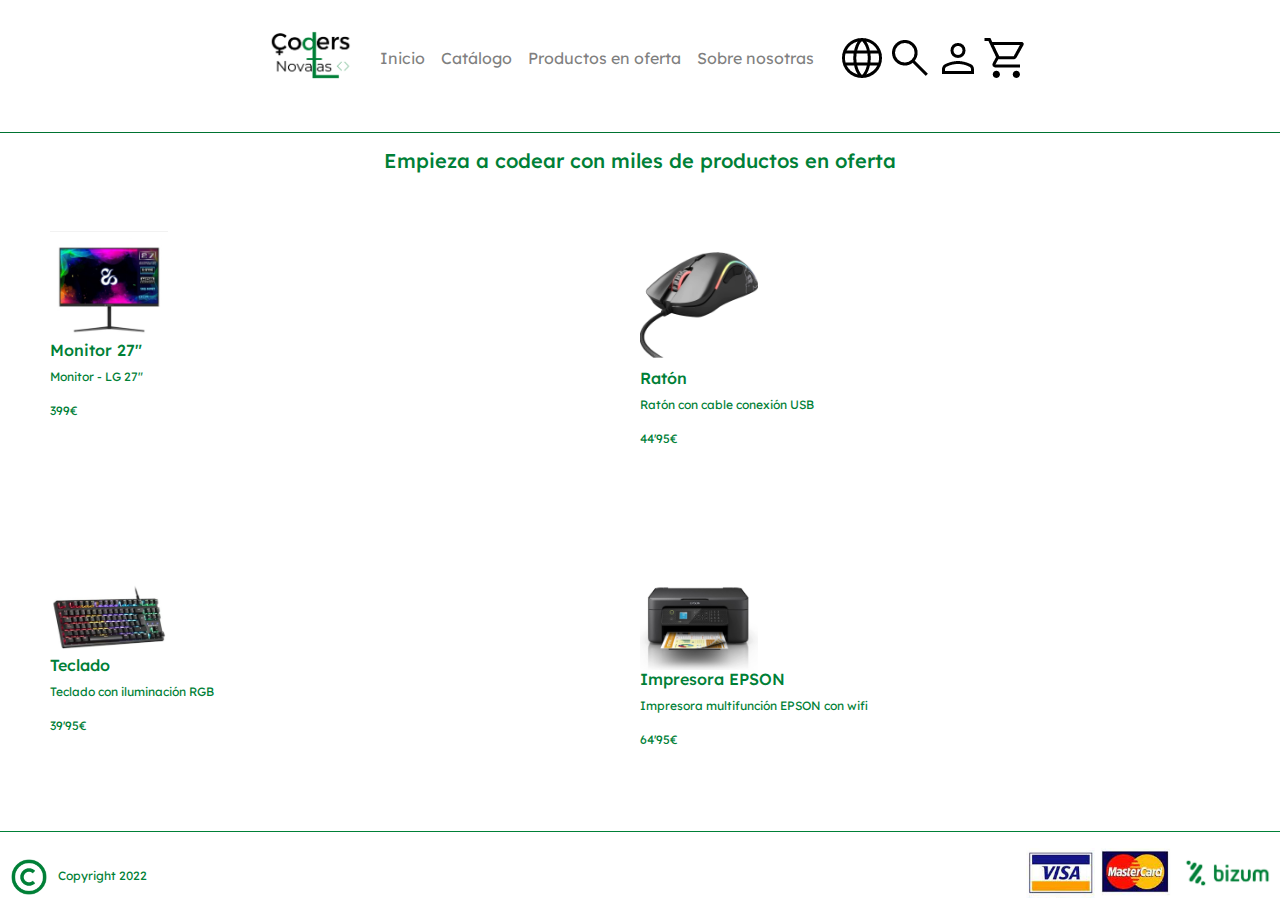
==== catalog.html @ 0b901c25 "create catalog" ====
<!DOCTYPE html>
<html lang="es">
<head>
    <meta charset="UTF-8">
    <meta http-equiv="X-UA-Compatible" content="IE=edge">
    <meta name="viewport" content="width=device-width, initial-scale=1.0">
    <link rel="stylesheet" href="./css/header.css">
    <link href="./css/style.css" rel="stylesheet">
    <link rel="stylesheet" href="./css/footer.css">
    <link rel="stylesheet" href="./css/catalog.css">
    <link rel="stylesheet" href="https://maxcdn.bootstrapcdn.com/bootstrap/4.0.0/css/bootstrap.min.css" integrity="sha384-Gn5384xqQ1aoWXA+058RXPxPg6fy4IWvTNh0E263XmFcJlSAwiGgFAW/dAiS6JXm" crossorigin="anonymous">
    <style>
      @import url('https://fonts.googleapis.com/css2?family=Lexend&display=swap');
    </style>
    <title>Buy-it Las Coders Novatas</title>
</head>
<body>
    
    <header>
        <!--Container de todo el header-->
        <div class="containerHeader">
    <!--menú hamburguesa-->

          <nav class="navbar navbar-expand-sm navbar-light menuCoders">
            <button class="navbar-toggler" type="button" data-toggle="collapse" data-target="#opciones">
              <span class="navbar-toggler-icon"></span>
            </button>
      <!--logotipo-->  
                <a class="navbar-brand" href="#">
                  <img src="./images/logo bueno novatas.png" width="90" height="90" alt="">
                </a>
                <!--enlaces-->
                <div class="collapse navbar-collapse menuCoders" id="opciones">   
                  <ul class="navbar-nav menuCoders">
                    <li class="nav-item menuCoders">
                      <a class="nav-link" href="./index.html">Inicio</a>
                    </li>
                    <li class="nav-item">
                      <a class="nav-link" href="./webpages/catalog.html">Catálogo</a>
                    </li>
                    <li class="nav-item">
                      <a class="nav-link" href="./webpages/product.html">Productos en oferta</a>
                    </li>
                    <li class="nav-item">
                      <a class="nav-link" href="./webpages/aboutUs.html">Sobre nosotras</a>
                    </li>            
                  </ul>
                </div>
              </nav>
                  <!--iconos del menu-->
                  <a href=""><img src="./images/iconLanguage.png" alt="Idioma"></a>
                  <a href=""><img src="./images/iconSearch.png" alt="Buscar"></a>
                  <a href=""><img src="./images/iconUser.png" alt="Usuario"></a>
                  <a href=""><img src="./images/iconShopCart.png" alt="Cesta"></a>
        </div> 
        <hr class="line">  
    </header>
    

    <main>
        <h5>Empieza a codear con miles de productos en oferta</h5>
          <div class="containerCatalog">
            <div class="line1"> 
              <div class="monitor">
                <img src="./images/monitor.jpg" width="20%" alt="monitor">
                <h6>
                  Monitor 27"
                </h6>
                <p>
                  Monitor - LG 27" 
                </p>
                <p>
                  399€
                </p>
              </div>
              <div class="mouse">
                <img src="./images/raton2.jpg" width="20%" alt="ratón">
                <h6>
                  Ratón 
                </h6>
                <p>
                  Ratón con cable conexión USB
                </p>
                <p>
                  44'95€
                </p>
              </div>
            </div>

            <div class="line2">            
              <div class="keyboard">
                <img src="./images/teclado1.jpg" width="20%" alt="teclado">
                <h6>
                  Teclado
                </h6>
                <p>
                  Teclado con iluminación RGB
                </p>
                <p>
                  39'95€
                </p>

              </div>
              <div class="printer">
                <img src="./images/Impresora 1.jpg" width="20%" alt="impresora">
                <h6>
                  Impresora EPSON
                </h6>
                <p>
                  Impresora multifunción EPSON con wifi
                </p>
                <p>
                  64'95€
                </p>

              </div>
            </div>
          </div>
    </main>

    <footer>
        <hr class="lineFooter">
        <div class="containerFooter">
            <div class="copyright">
                <p><img width="10%" src="./images/copyright.png" alt="copyright">Copyright 2022</p>
            </div>
            <div class="imagesPay">
                <img width="10%" src="./images/visa.png" alt="visa">
                <img width="10%" src="./images/mastercard.png" alt="mastercard">
                <img width="15%" src="./images/Bizum.png" alt="bizum">
            </div>
        </div>
    </footer>
        <script src="https://code.jquery.com/jquery-3.2.1.slim.min.js" integrity="sha384-KJ3o2DKtIkvYIK3UENzmM7KCkRr/rE9/Qpg6aAZGJwFDMVNA/GpGFF93hXpG5KkN" crossorigin="anonymous"></script>
        <script src="https://cdnjs.cloudflare.com/ajax/libs/popper.js/1.12.9/umd/popper.min.js" integrity="sha384-ApNbgh9B+Y1QKtv3Rn7W3mgPxhU9K/ScQsAP7hUibX39j7fakFPskvXusvfa0b4Q" crossorigin="anonymous"></script>
        <script src="https://maxcdn.bootstrapcdn.com/bootstrap/4.0.0/js/bootstrap.min.js" integrity="sha384-JZR6Spejh4U02d8jOt6vLEHfe/JQGiRRSQQxSfFWpi1MquVdAyjUar5+76PVCmYl" crossorigin="anonymous"></script>
</body>
</html>
---- css/header.css ----
*{
    font-family: lexend;
    color: #008037;
    /* background-color: #fff; */
}
a{
    color:#008037;
}
.line{
    background-color: #008037;
}

/* .navbar-toggler{
    background-color: #fff !important; 
}
.nav-item{
    background-color: #fff;
}
.navbar-nav{
    background-color: #fff;
}

.navbar-brand{
    background-color: #fff;
}
.collapse navbar-collapse{
    background-color: #fff;
}
.navbar navbar-expand-sm navbar-light bg-light{
    background-color: #fff;
}
.navbar-toggler-icon{
    background-color: #fff;
}
/* .menuCoders{
    background: #fff !important;
} */

.containerHeader{
    display: flex;
    justify-content: center;
    color: #008037;
    align-items: center;
    /* justify-content: space-between; */
}

.menuCoders{
    color: #008037;
}
---- css/style.css ----
* {
    font-family: 'Lexend', sans-serif;
}

.containerSectionCard {
    background-color: blueviolet;
}

.containerCard{
    display: flex;
    flex-direction: row;
    flex-wrap: wrap;
    justify-content: space-around;
    border-width: 0px !important;
    border-color: none !important;
    border-radius: 0rem !important;
    /*border-color: none;*/
    background-color: yellow;
}

.cardBody {
    border-color: white;
}

.colorButton {
    background-color: #008037 !important;
    border-color: #008037 !important;
}

/*Estos son los botones del slider de la página principal*/
.containerCarousel {
    display: flex;
    flex-direction: row;
    flex-wrap: wrap;
    justify-content: space-around;
}

.buttonPrev {
    border-bottom: #008037 !important;
}

.carousel-control-next {
    color: #008037
}

.containerSlide {
    background-color: blue;
}
---- css/footer.css ----
p{
    color: #008037;
    font-size: 12px;
}
.lineFooter{
    border-color: #008037;
/*     border-width: 20px;
 */}

.containerFooter{
display: flex;
}
.copyright{
    text-align: left;
}
.imagesPay{
    text-align: right;
}
---- css/catalog.css ----
/* .monitor{
    display: flex;

    align-items: center;

    
} */
.line1{
    display: flex;
    flex-direction: row;
    /* justify-content: center; */
    /* align-items: stretch; */
    align-content: center;
    /* background-color: chartreuse; */
    padding: 50px;
    }
.line2{
        display: flex;
        flex-direction: row;
        justify-content: center;
        align-items: center;
        padding: 50px;
        }
h5{
    /* padding:50px; */
    text-align: center;
}
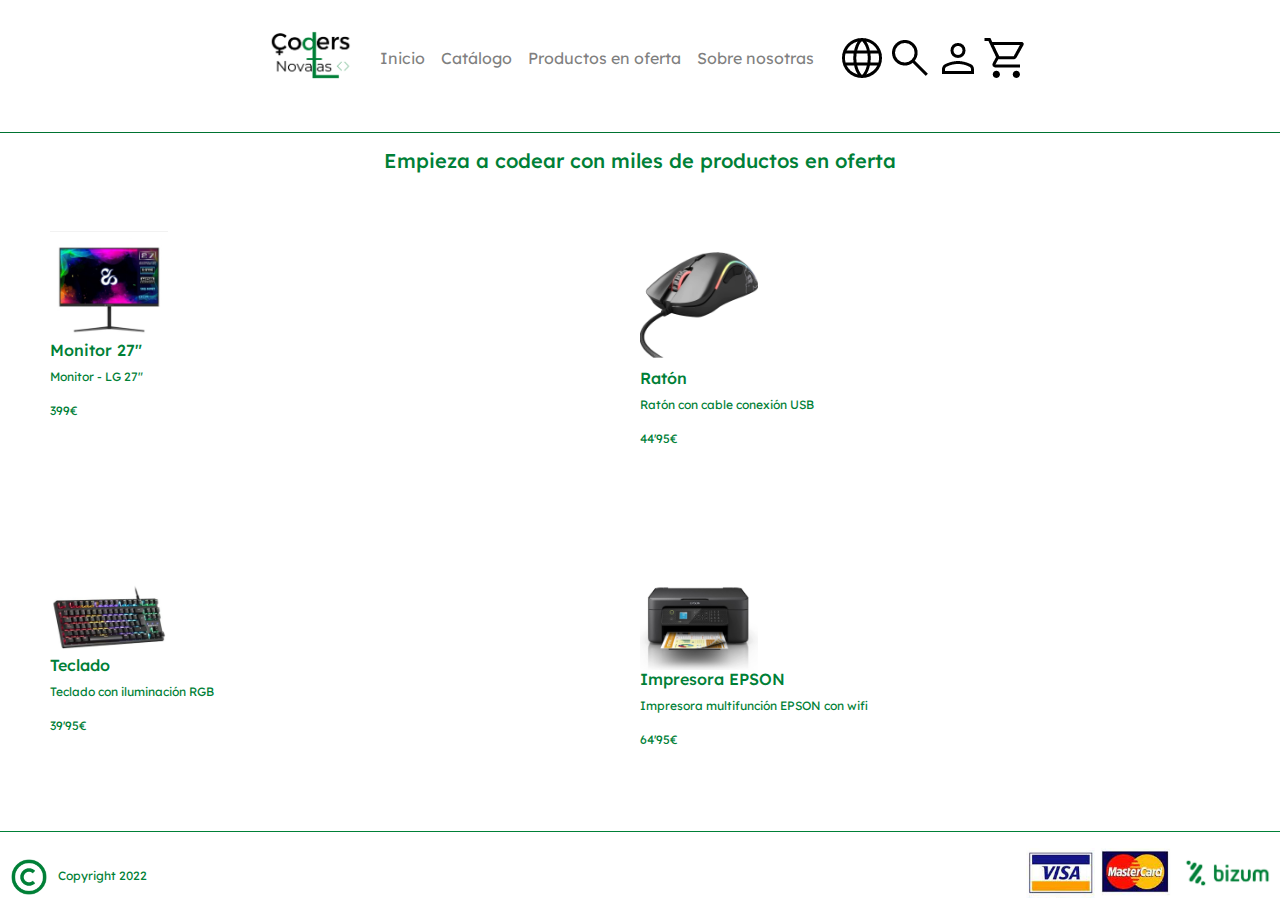
==== commit 38cfed57: "update catalog" ====
--- a/catalog.html
+++ b/catalog.html
@@ -36,13 +36,13 @@
                       <a class="nav-link" href="./index.html">Inicio</a>
                     </li>
                     <li class="nav-item">
-                      <a class="nav-link" href="./webpages/catalog.html">Catálogo</a>
+                      <a class="nav-link" href="./catalog.html">Catálogo</a>
                     </li>
                     <li class="nav-item">
-                      <a class="nav-link" href="./webpages/product.html">Productos en oferta</a>
+                      <a class="nav-link" href="./product.html">Productos en oferta</a>
                     </li>
                     <li class="nav-item">
-                      <a class="nav-link" href="./webpages/aboutUs.html">Sobre nosotras</a>
+                      <a class="nav-link" href="./aboutUs.html">Sobre nosotras</a>
                     </li>            
                   </ul>
                 </div>
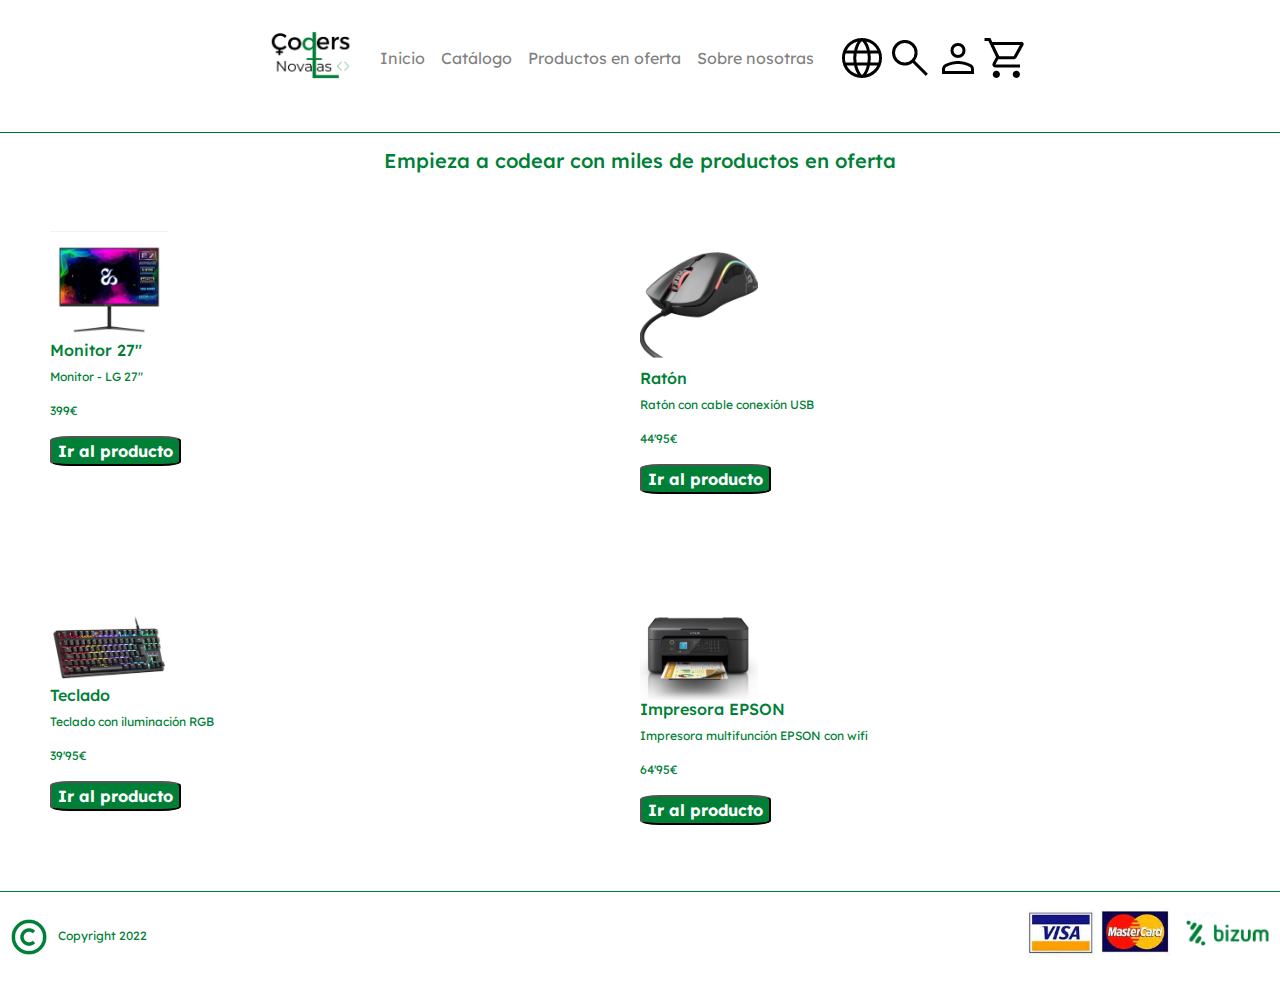
==== commit 1c26659a: "add button" ====
--- a/catalog.html
+++ b/catalog.html
@@ -72,6 +72,9 @@
                 <p>
                   399€
                 </p>
+                <a href="./product.html">
+                  <button class="button">Ir al producto</button>
+              </a>
               </div>
               <div class="mouse">
                 <img src="./images/raton2.jpg" width="20%" alt="ratón">
@@ -84,6 +87,9 @@
                 <p>
                   44'95€
                 </p>
+                <a href="#">
+                  <button class="button">Ir al producto</button>
+              </a>
               </div>
             </div>
 
@@ -99,6 +105,9 @@
                 <p>
                   39'95€
                 </p>
+                <a href="#">
+                  <button class="button">Ir al producto</button>
+              </a>
 
               </div>
               <div class="printer">
@@ -112,6 +121,9 @@
                 <p>
                   64'95€
                 </p>
+                <a href="#">
+                  <button class="button">Ir al producto</button>
+              </a>
 
               </div>
             </div>
--- a/css/catalog.css
+++ b/css/catalog.css
@@ -30,4 +30,11 @@
 h5{
     /* padding:50px; */
     text-align: center;
+}
+
+.button{
+    color: #FFFFFF;
+    font-weight: bold;
+    background-color: #008037;
+    border-radius: 15% 15% 15% 15%;
 }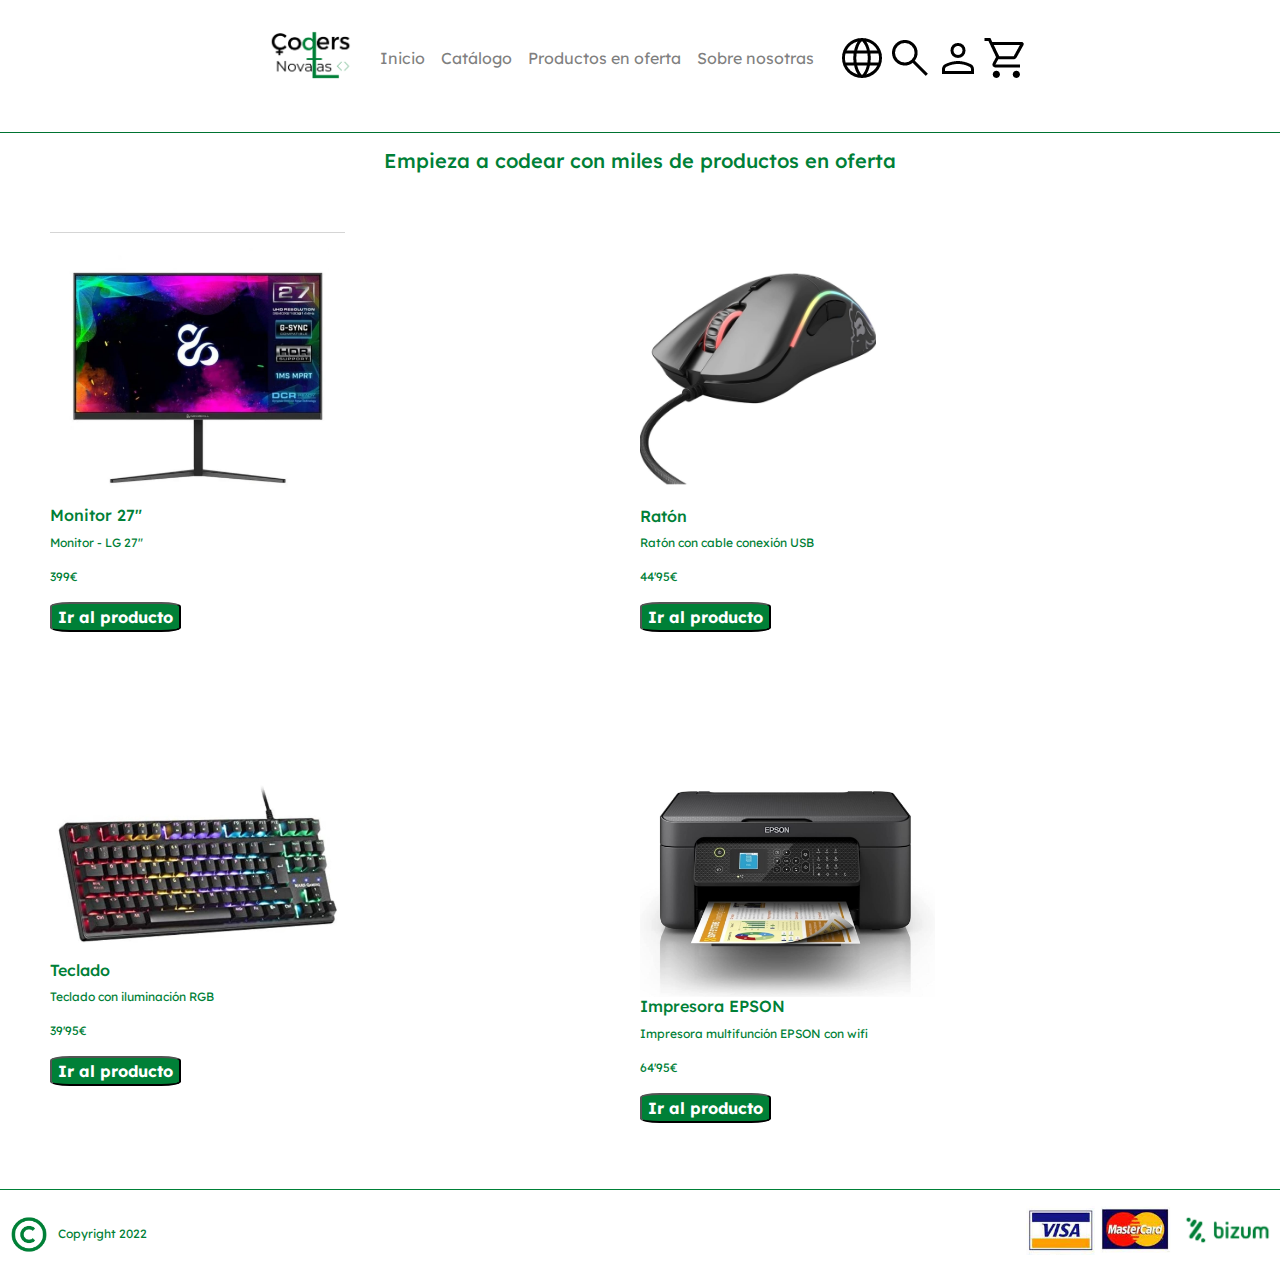
==== commit cb928399: "modified width catalog" ====
--- a/catalog.html
+++ b/catalog.html
@@ -62,7 +62,7 @@
           <div class="containerCatalog">
             <div class="line1"> 
               <div class="monitor">
-                <img src="./images/monitor.jpg" width="20%" alt="monitor">
+                <img src="./images/monitor.jpg" width="50%" alt="monitor">
                 <h6>
                   Monitor 27"
                 </h6>
@@ -77,7 +77,7 @@
               </a>
               </div>
               <div class="mouse">
-                <img src="./images/raton2.jpg" width="20%" alt="ratón">
+                <img src="./images/raton2.jpg" width="40%" alt="ratón">
                 <h6>
                   Ratón 
                 </h6>
@@ -95,7 +95,7 @@
 
             <div class="line2">            
               <div class="keyboard">
-                <img src="./images/teclado1.jpg" width="20%" alt="teclado">
+                <img src="./images/teclado1.jpg" width="50%" alt="teclado">
                 <h6>
                   Teclado
                 </h6>
@@ -111,7 +111,7 @@
 
               </div>
               <div class="printer">
-                <img src="./images/Impresora 1.jpg" width="20%" alt="impresora">
+                <img src="./images/Impresora 1.jpg" width="50%" alt="impresora">
                 <h6>
                   Impresora EPSON
                 </h6>
